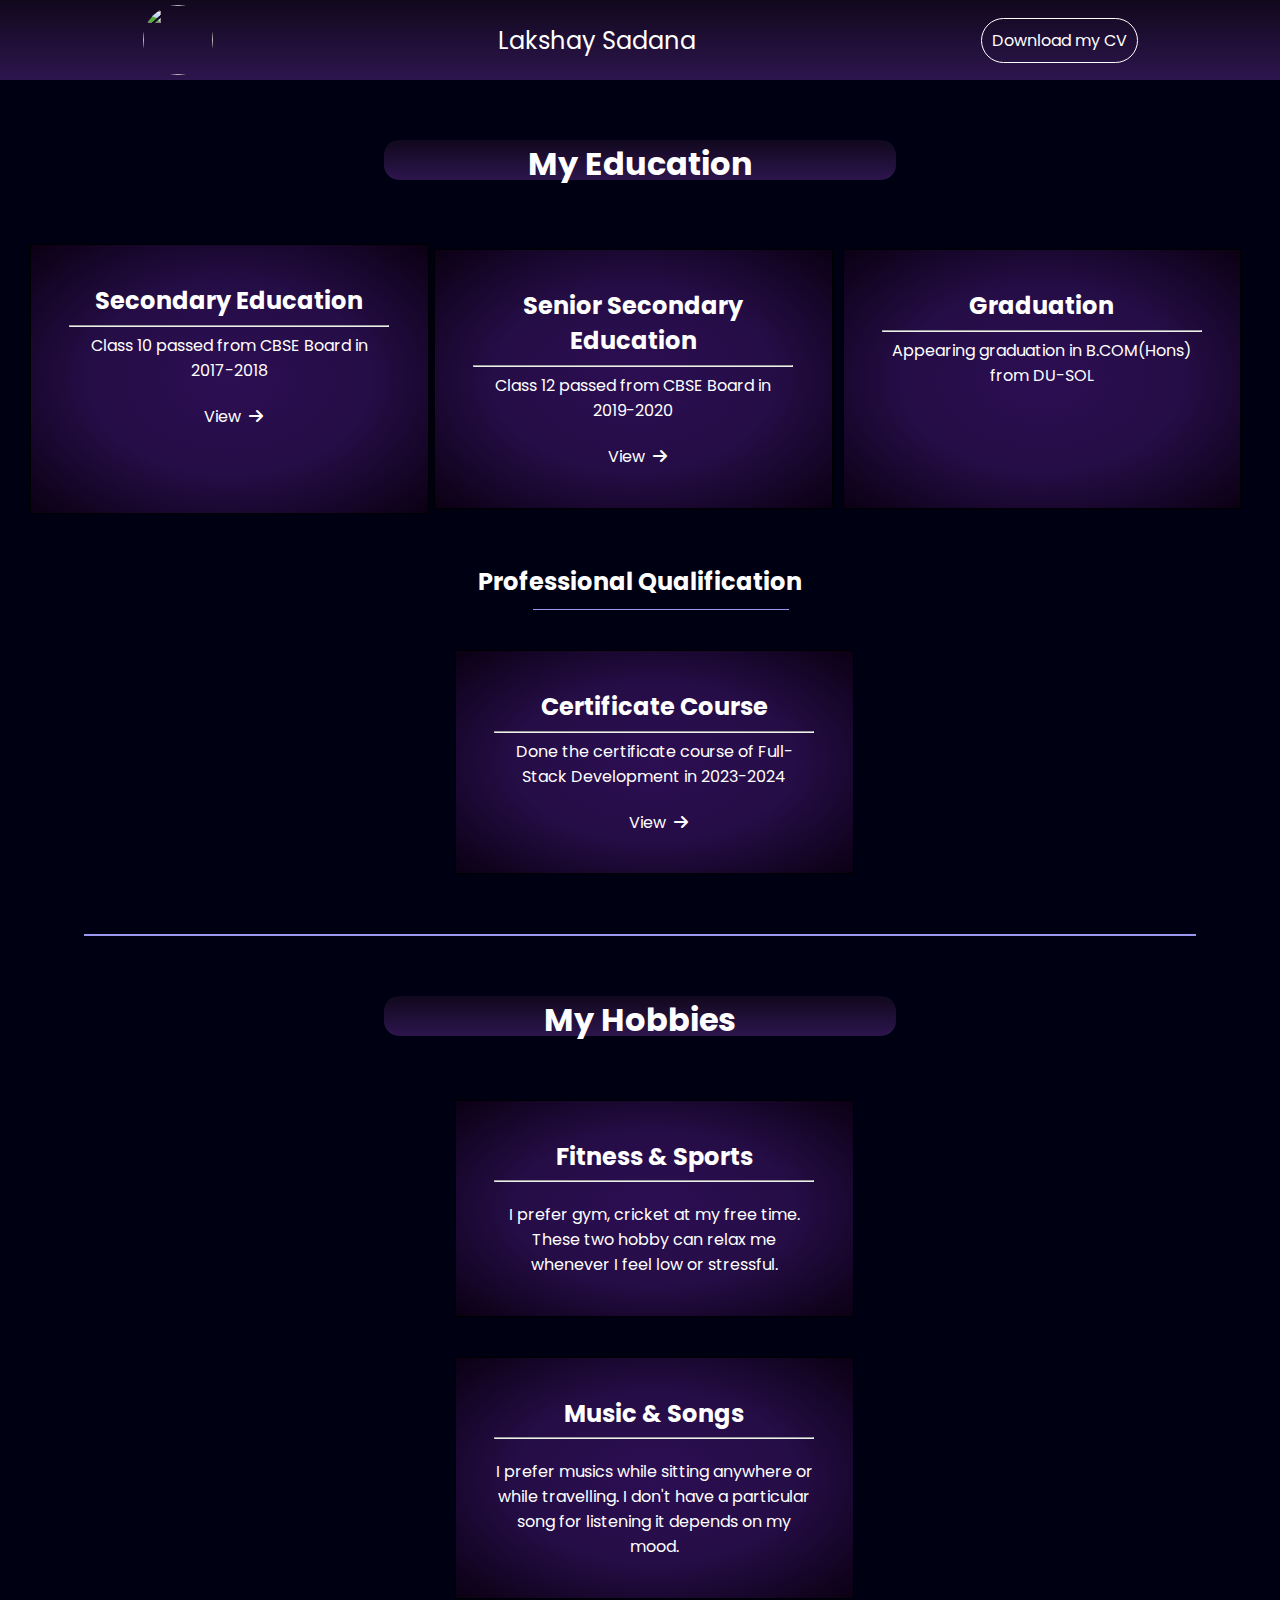
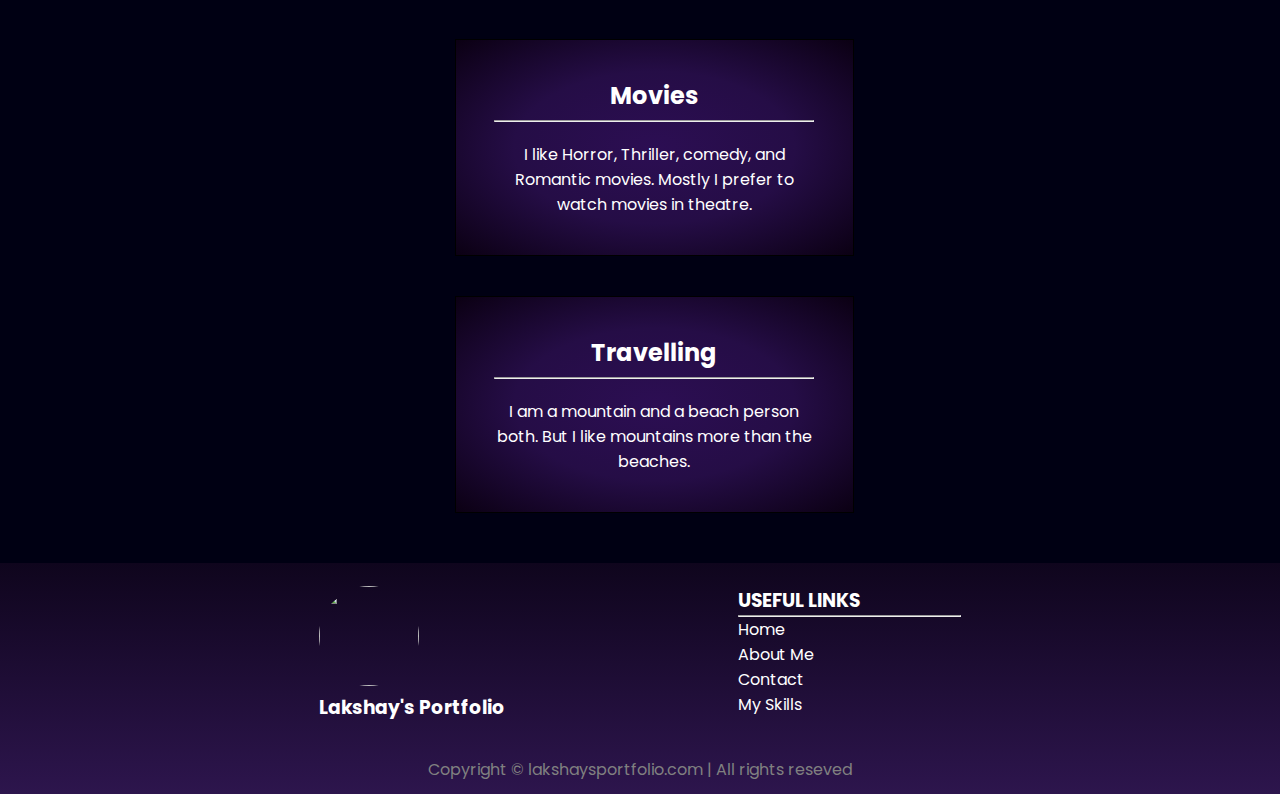
==== aboutme.html @ a1ec067d "added aboutme" ====
<!DOCTYPE html>
<html lang="en">

<head>
    <meta charset="UTF-8">
    <meta name="viewport" content="width=device-width, initial-scale=1.0">
    <title>About Me</title>
    <link rel="stylesheet" href="aboutme.css">
    <link rel="preconnect" href="https://fonts.googleapis.com">
    <link rel="preconnect" href="https://fonts.gstatic.com" crossorigin>
    <link rel="stylesheet" href="https://cdnjs.cloudflare.com/ajax/libs/font-awesome/6.5.2/css/all.min.css" />
    <link href="https://fonts.googleapis.com/css2?family=Poppins&display=swap" rel="stylesheet">
</head>

<body>
    <header>
        <nav>
            <div class="myImg">
                <img src="myImg.jpeg" alt="">
            </div>
            <div class="left">Lakshay Sadana</div>
            <div class="right">
                <a href="My Resume/My Updated Resume.pdf" target="_blank">Download my CV</a>
            </div>
        </nav>
    </header>


    <main>
        <section class="firstSection">
            <div class="education">
                <h1>My Education</h1>
            </div>
            <div class="fsDiv">
                <div class="tenth">
                    <h2>Secondary Education</h2>
                    <hr>
                    <p>Class 10 passed from CBSE Board in 2017-2018</p>
                    <a href="My Resume/marksheet10.jpg" target="_blank">View<i class="fa-solid fa-arrow-right"></i></a>
                </div>
                <div class="twelth">
                    <h2>Senior Secondary Education</h2>
                    <hr>
                    <p>Class 12 passed from CBSE Board in 2019-2020</p>
                    <a href="My Resume/marksheet12.jpg" target="_blank">View<i class="fa-solid fa-arrow-right"></i></a>
                </div>
                <div class="bCom">
                    <h2>Graduation</h2>
                    <hr>
                    <p>Appearing graduation in B.COM(Hons) from DU-SOL</p>
                </div>
            </div>

            <div class="certificate">
                <div class="pQual">
                    <h2>Professional Qualification</h2>
                    <hr>
                </div>
                <div class="qual">
                    <div class="developing">
                        <h2>Certificate Course</h2>
                        <hr>
                        <p>Done the certificate course of Full-Stack Development in 2023-2024</p>
                        <a href="My Resume/aptech certificate.pdf" target="_blank">View<i class="fa-solid fa-arrow-right"></i></a>
                    </div>
                </div>
            </div>
        </section>

        <hr class="hr">

        <section class="secondSection">
            <div class="hobby">
                <h1>My Hobbies</h1>
            </div>
            <div class="hobbyList">
                <div class="fitness">
                <h2>Fitness & Sports</h2>
                <hr>
                <p>I prefer gym, cricket at my free time. These two hobby can relax me whenever I feel low or stressful.</p>
            </div>
            
            <div class="music">
                <h2>Music & Songs</h2>
                <hr>
                <p>I prefer musics while sitting anywhere or while travelling. I don't have a particular song for listening it depends on my mood.</p>
            </div>
            <div class="movies">
                <h2>Movies</h2>
                <hr>
                <p>I like Horror, Thriller, comedy, and Romantic movies. Mostly I prefer to watch movies in theatre.</p>
            </div>
            <div class="travel">
                <h2>Travelling</h2>
                <hr>
                <p>I am a mountain and a beach person both. But I like mountains more than the beaches.</p>
            </div>
        </div>
        </section>
    </main>


    <footer>
        <div class="footer">
            <div class="footer-first">
                <img src="myImg.jpeg">
                <h3>Lakshay's Portfolio</h3>
            </div>
            <div class="footer-second">
                <h3>USEFUL LINKS</h3>
                <hr>
                <ul>
                    <a href="index.html">
                        <li>Home</li>
                    </a>
                    <a href="aboutme.html">
                        <li>About Me</li>
                    </a>
                    <a href="#">
                        <li>Contact</li>
                    </a>
                    <a href="#">
                        <li>My Skills</li>
                    </a>
                </ul>
            </div>
        </div>

        <div class="footer-rights">
            Copyright &#169; lakshaysportfolio.com | All rights reseved
        </div>
    </footer>
</body>

</html>
---- aboutme.css ----
* {
    margin: 0;
    padding: 0;

}

body {
    background-color: rgb(0, 0, 19);
    color: white;
    font-family: 'Poppins', sans-serif;
}

header {
    position: sticky;
    top: 0;
}

nav {
    display: flex;
    justify-content: space-around;
    align-items: center;
    height: 80px;
    background: linear-gradient(rgb(17, 8, 29), rgb(45, 21, 77));
}

nav .myImg {
    width: 70px;
    height: 70px;
    border-radius: 50%;
}

.myImg img {
    width: 70px;
    height: 70px;
    object-fit: cover;
    border-radius: 50%;
}

.right a {
    border: 1px solid white;
    padding: 10px;
    border-radius: 30px;
    color: white;
    text-decoration: none;
}

.right a:hover {
    color: rgb(20, 5, 34);
    /* background-color: rgb(119, 24, 119); */
    border: none;
    background: linear-gradient(rgb(119, 24, 119), rgb(45, 21, 77));
}

.left {
    font-size: 1.5rem;
}

main .hr {
    border: 0;
    background-color: #9c97f1;
    height: 1.2px;
    margin: 60px 84px;
}

.education {
    text-align: center;
    margin-top: 60px;
}

.education h1 {
    width: 40%;
    height: 40px;
    background: linear-gradient(rgb(17, 8, 29), rgb(45, 21, 77));
    border-radius: 15px;
    display: inline-block;
    margin-bottom: 5%;
    text-align: center;
}

.fsDiv {
    text-align: center;
    display: flex;
}

.tenth {
    border: 1px solid black;
    text-align: center;
    padding: 3%;
    width: 25%;
    background: radial-gradient(rgb(44, 14, 83), rgb(37, 13, 70), rgb(11, 0, 19));
    margin-left: 30px;
}

.tenth h2 {
    margin-bottom: 2%;
}

.tenth p {
    margin-top: 2%;
}

.tenth a,
i {
    color: white;
    text-decoration: none;
    margin: 25px 0px 0px 8px;
}

.twelth {
    border: 1px solid black;
    text-align: center;
    padding: 3%;
    width: 25%;
    background: radial-gradient(rgb(44, 14, 83), rgb(37, 13, 70), rgb(11, 0, 19));
    margin: 5px;
}

.twelth h2 {
    margin-bottom: 2%;
}

.twelth p {
    margin-top: 2%;
}

.twelth a,
i {
    color: white;
    text-decoration: none;
    margin: 25px 0px 0px 8px;
}

.bCom {
    border: 1px solid black;
    text-align: center;
    padding: 3%;
    width: 25%;
    background: radial-gradient(rgb(44, 14, 83), rgb(37, 13, 70), rgb(11, 0, 19));
    margin: 5px;
}

.bCom h2 {
    margin-bottom: 2%;
}

.bCom p {
    margin-top: 2%;
}

.bCom a,
i {
    color: white;
    text-decoration: none;
    margin: 25px 0px 0px 8px;
}

.pQual hr {
    border: 0;
    background-color: #9c97f1;
    height: 1.2px;
    margin: 10px 533px 40px;
    width: 20%;
    
}

.pQual h2 {
    text-align: center;
    margin-top: 50px;
}

.developing {
    border: 1px solid black;
    text-align: center;
    padding: 3%;
    width: 25%;
    background: radial-gradient(rgb(44, 14, 83), rgb(37, 13, 70), rgb(11, 0, 19));
    margin-left: 455px;
}

.developing h2 {
    margin-bottom: 2%;
}

.developing p {
    margin-top: 2%;
}

.developing a,
i {
    color: white;
    text-decoration: none;
    margin: 25px 0px 0px 8px;
}

.hobby {
    text-align: center;
    margin-top: 60px;
}

.hobby h1 {
    width: 40%;
    height: 40px;
    background: linear-gradient(rgb(17, 8, 29), rgb(45, 21, 77));
    border-radius: 15px;
    display: inline-block;
    margin-bottom: 5%;
    text-align: center;
}

.fitness {
    border: 1px solid black;
    text-align: center;
    padding: 3%;
    width: 25%;
    background: radial-gradient(rgb(44, 14, 83), rgb(37, 13, 70), rgb(11, 0, 19));
    margin-left: 455px;
}

.fitness p {
    margin-top: 20px;
}

.fitness h2 {
    margin-bottom: 2%;
}

.fitness ol {
    margin-top: 10px;
}
.music {
    border: 1px solid black;
    text-align: center;
    padding: 3%;
    width: 25%;
    background: radial-gradient(rgb(44, 14, 83), rgb(37, 13, 70), rgb(11, 0, 19));
    margin-left: 455px;
    margin-top: 40px;
}

.music p {
    margin-top: 20px;
}

.music h2 {
    margin-bottom: 2%;
}

.music ol {
    margin-top: 20px;
}

.movies {
    border: 1px solid black;
    text-align: center;
    padding: 3%;
    width: 25%;
    background: radial-gradient(rgb(44, 14, 83), rgb(37, 13, 70), rgb(11, 0, 19));
    margin-left: 455px;
    margin-top: 40px;
}

.movies p {
    margin-top: 20px;
}

.movies h2 {
    margin-bottom: 2%;
}

.movies ol {
    margin-top: 20px;
}

.travel {
    border: 1px solid black;
    text-align: center;
    padding: 3%;
    width: 25%;
    background: radial-gradient(rgb(44, 14, 83), rgb(37, 13, 70), rgb(11, 0, 19));
    margin-left: 455px;
    margin-top: 40px;
}

.travel h2 {
    margin-bottom: 2%;
}

.travel ol {
    margin-top: 20px;
}

.travel p {
    margin-top: 20px;
}










footer {
    margin-top: 50px;
    background: linear-gradient(rgb(15, 5, 29), rgb(45, 21, 77));
}

.footer {
    display: flex;
    padding: 23px 122px;
    justify-content: space-evenly;
}

.footer img {
    width: 100px;
    height: 100px;
    object-fit: cover;
    border-radius: 50%;
}

.footer ul {
    list-style: none;
}

.footer a {
    color: white;
    text-decoration: none;
}

.footer>div {
    width: 223px;
}

footer .footer-rights {
    text-align: center;
    color: gray;
    padding: 12px 0;
}
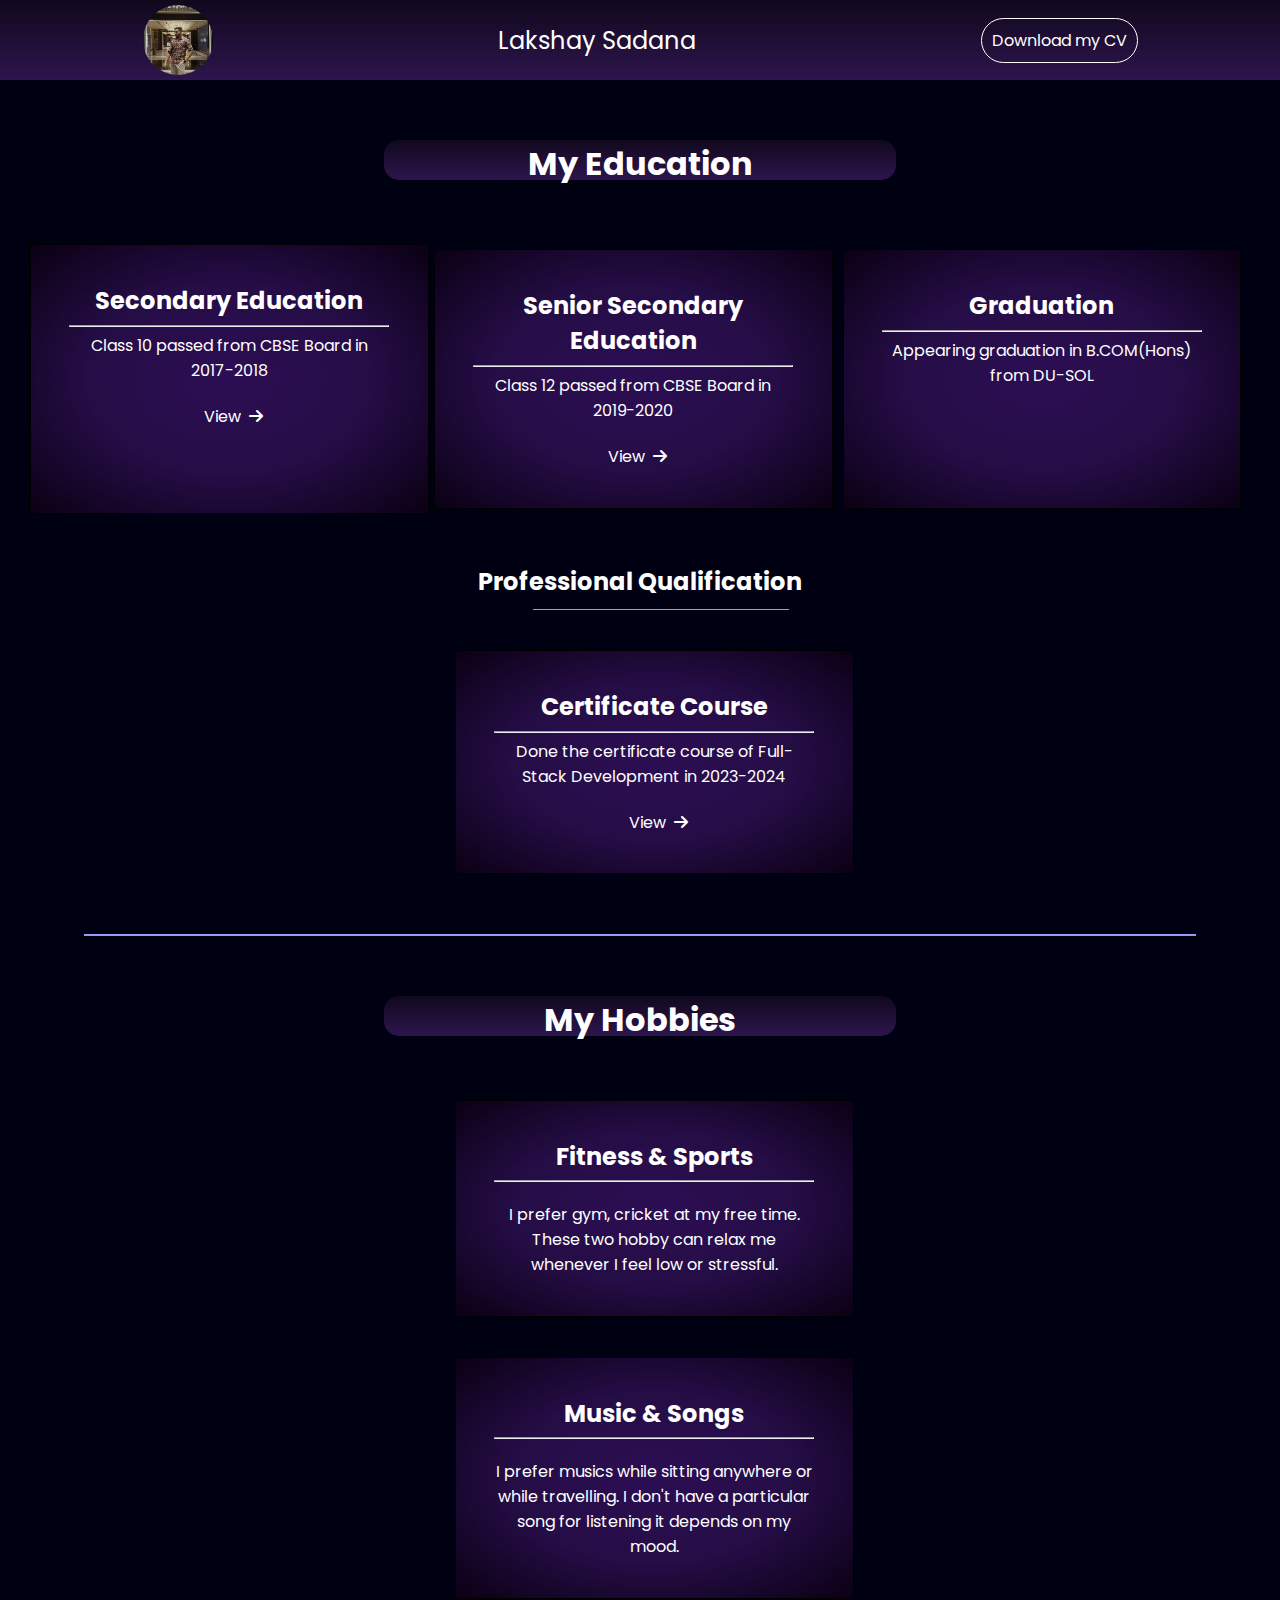
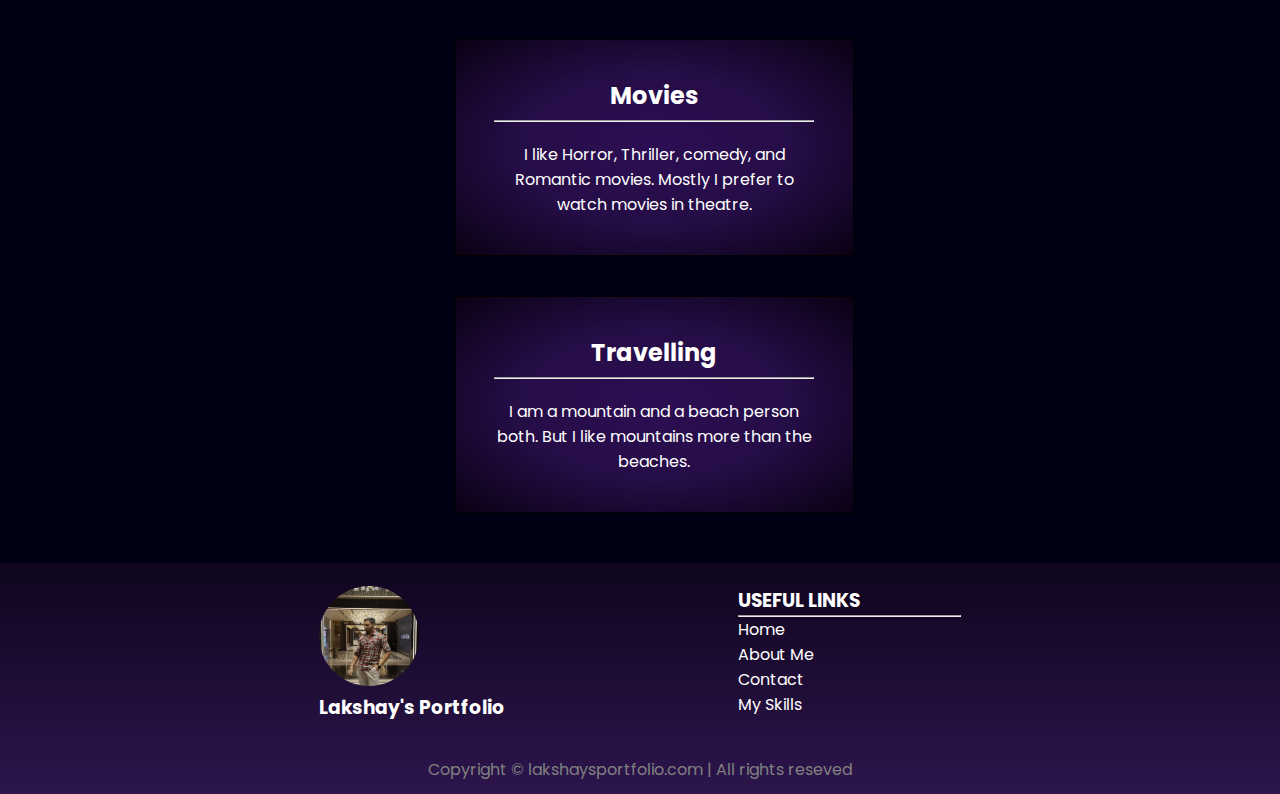
==== commit 7c6a8eab: "Update aboutme.html" ====
--- a/aboutme.html
+++ b/aboutme.html
@@ -20,7 +20,7 @@
             </div>
             <div class="left">Lakshay Sadana</div>
             <div class="right">
-                <a href="My Resume/My Updated Resume.pdf" target="_blank">Download my CV</a>
+                <a href="My Resume/index.pdf" target="_blank">Download my CV</a>
             </div>
         </nav>
     </header>
@@ -132,4 +132,4 @@
     </footer>
 </body>
 
-</html>+</html>
